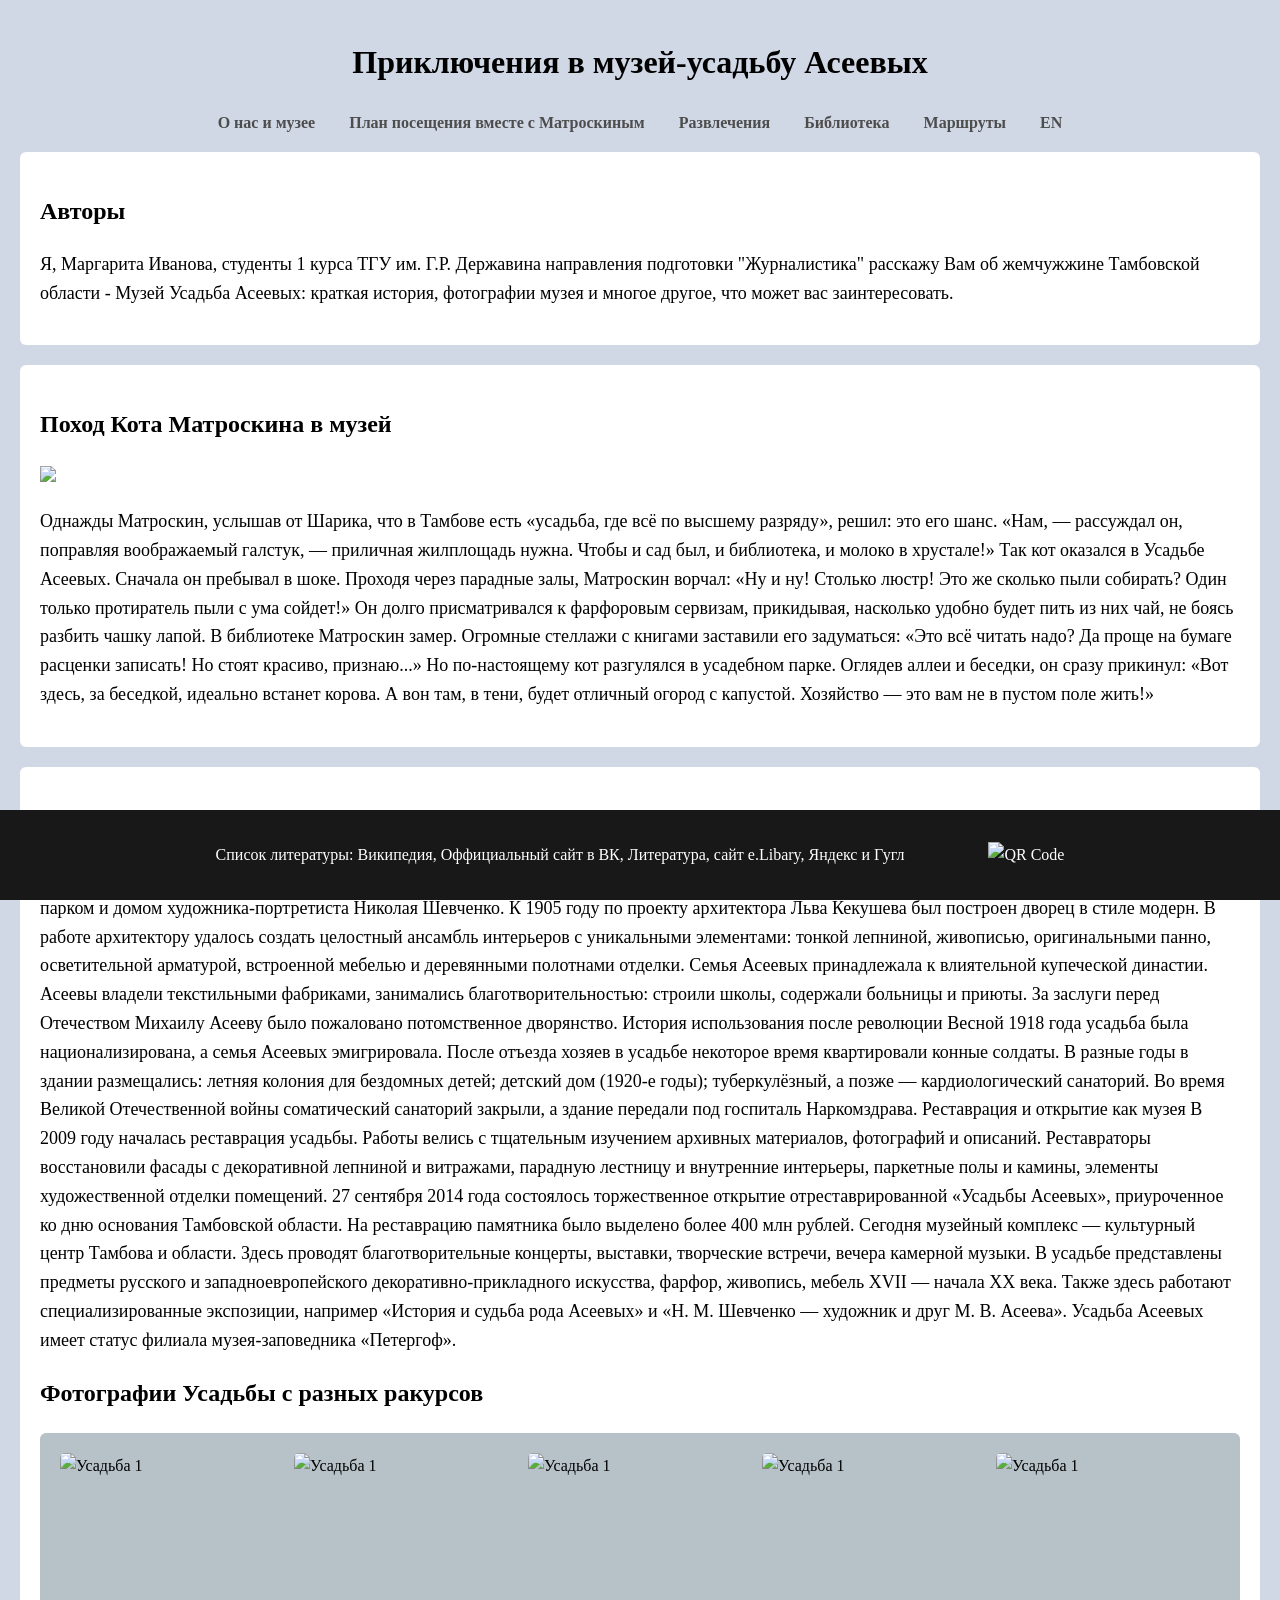
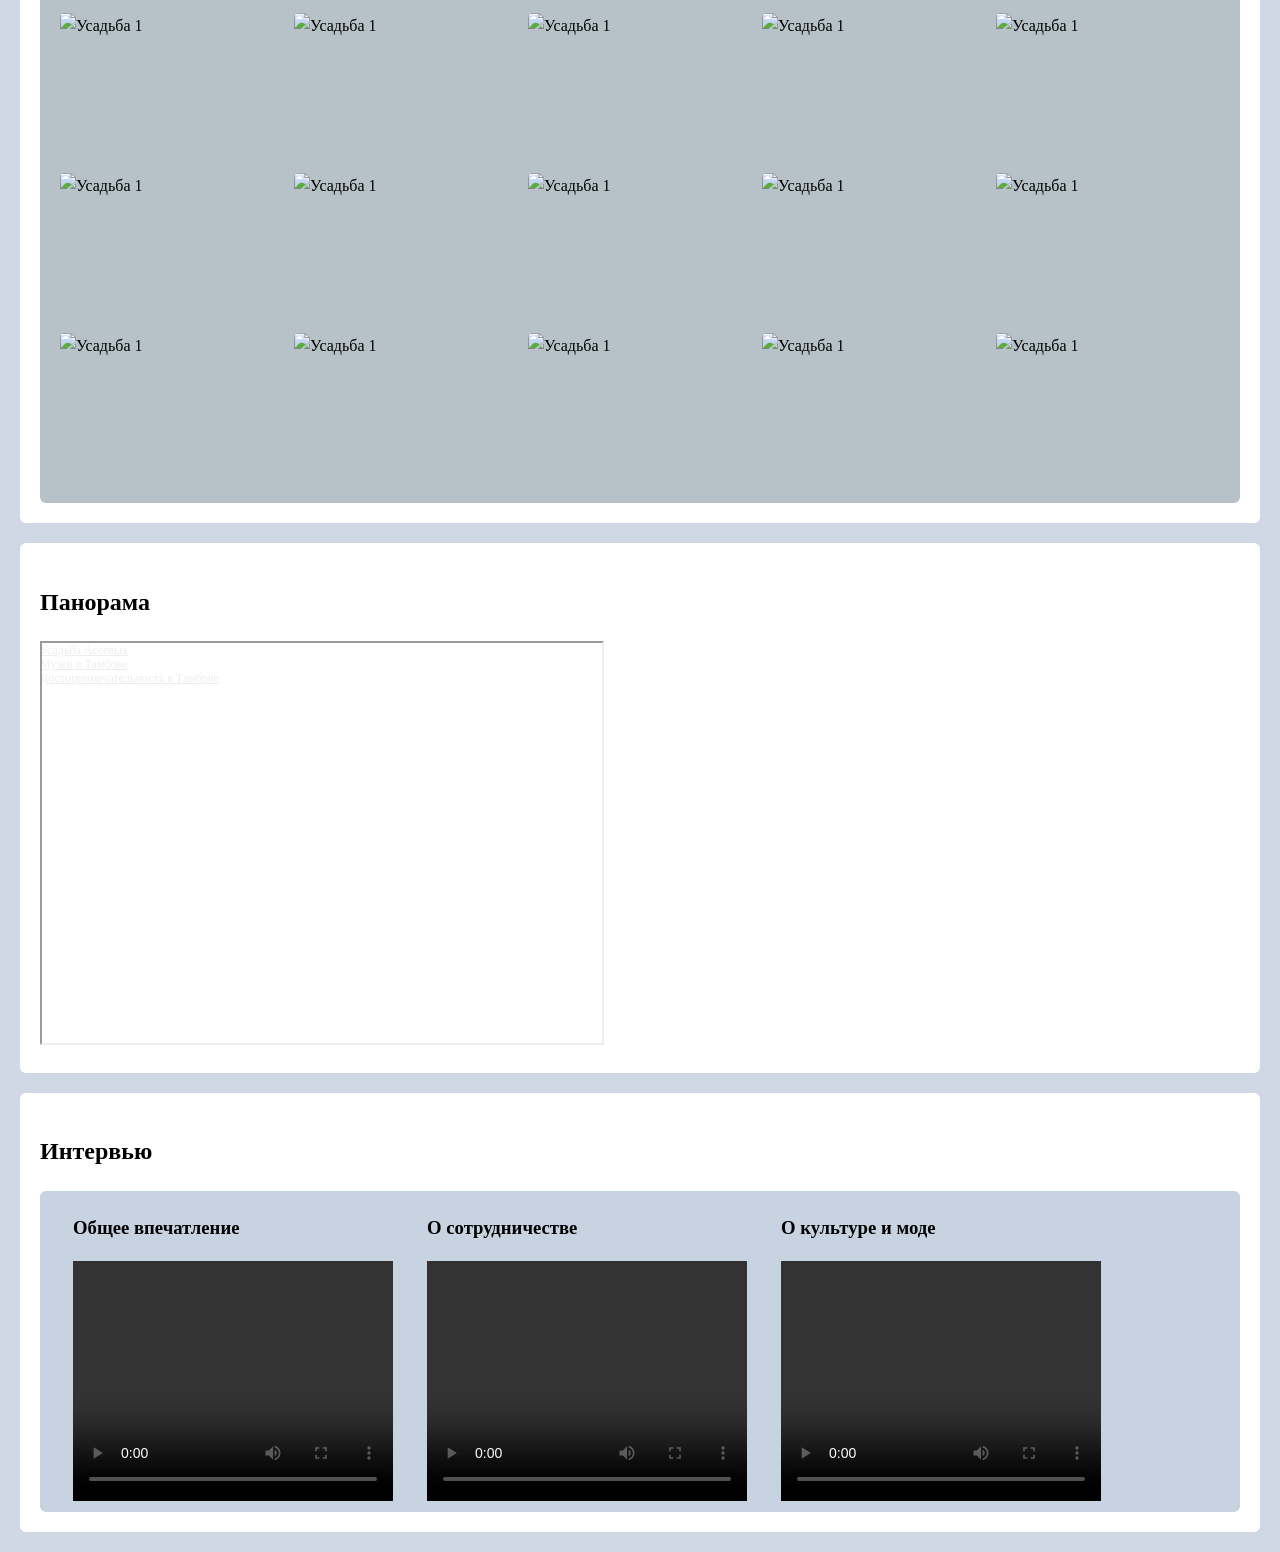
==== index.html @ 671f13b9 "Rename docs.html to index.html" ====
<!DOCTYPE html>
<html lang="ru">

<head>
    <meta charset="UTF-8">
    <title>Усадьба Асеевых | О нас</title>
    <link rel="stylesheet" href="style.css">
    
</head>

<body>
    <header>
        <h1>Приключения в музей-усадьбу Асеевых</h1>
        <nav>
            <a href="index.html">О нас и музее</a>
            <a href="guide.html">План посещения вместе с Матроскиным</a>
            <a href="games.html">Развлечения</a>
            <a href="library.html">Библиотека</a>
            <a href="maps.html">Маршруты</a>
            <a href="eng_about.html">EN</a>
        </nav>
    </header>

    <main>
        <section id="about">
            <h2>Авторы</h2>
            <p style="font-size: 18px;">Я, Маргарита Иванова, студенты 1 курса ТГУ им. Г.Р. Державина направления
                подготовки "Журналистика" расскажу Вам об жемчужжине
                Тамбовской области - Музей Усадьба Асеевых: краткая история, фотографии музея и многое другое, что может
                вас заинтересовать.</p>
        </section>
        <section id="about">

            <h2>Поход Кота Матроскина в музей</h2>
            <img src="https://avatars.mds.yandex.net/i?id=fe207c0fce434d98efc02f92a7c4670296302b6b-4825378-images-thumbs&n=13"
          ;alt="Усадьба 1" height="400" ;>
            <p style="font-size: 18px;">
                Однажды Матроскин, услышав от Шарика, что в Тамбове есть «усадьба, где всё по высшему разряду», решил:
                это его шанс. «Нам, — рассуждал он, поправляя воображаемый галстук, — приличная жилплощадь нужна. Чтобы
                и сад был, и библиотека, и молоко в хрустале!»

                Так кот оказался в Усадьбе Асеевых. Сначала он пребывал в шоке. Проходя через парадные залы, Матроскин
                ворчал: «Ну и ну! Столько люстр! Это же сколько пыли собирать? Один только протиратель пыли с ума
                сойдет!» Он долго присматривался к фарфоровым сервизам, прикидывая, насколько удобно будет пить из них
                чай, не боясь разбить чашку лапой.

                В библиотеке Матроскин замер. Огромные стеллажи с книгами заставили его задуматься: «Это всё читать
                надо? Да проще на бумаге расценки записать! Но стоят красиво, признаю...»

                Но по-настоящему кот разгулялся в усадебном парке. Оглядев аллеи и беседки, он сразу прикинул: «Вот
                здесь, за беседкой, идеально встанет корова. А вон там, в тени, будет отличный огород с капустой.
                Хозяйство — это вам не в пустом поле жить!»
            </p>
        </section>
        <section id="about">
            <h2>История Усадьбы</h2>
            <p style="font-size: 18px;">Год создания: 1890-е гг. Авторы: Семья Асеевых.
                История создания
                В начале XX века Михаил Асеев приобрёл в Тамбове участок земли со старинным парком и домом
                художника-портретиста Николая Шевченко. К 1905 году по проекту архитектора Льва Кекушева был построен
                дворец в стиле модерн. В работе архитектору удалось создать целостный ансамбль интерьеров с уникальными
                элементами: тонкой лепниной, живописью, оригинальными панно, осветительной арматурой, встроенной мебелью
                и деревянными полотнами отделки.
                Семья Асеевых принадлежала к влиятельной купеческой династии. Асеевы владели текстильными фабриками,
                занимались благотворительностью: строили школы, содержали больницы и приюты. За заслуги перед Отечеством
                Михаилу Асееву было пожаловано потомственное дворянство.
                История использования после революции
                Весной 1918 года усадьба была национализирована, а семья Асеевых эмигрировала. После отъезда хозяев в
                усадьбе некоторое время квартировали конные солдаты.
                В разные годы в здании размещались:
                летняя колония для бездомных детей;
                детский дом (1920-е годы);
                туберкулёзный, а позже — кардиологический санаторий.


                Во время Великой Отечественной войны соматический санаторий закрыли, а здание передали под госпиталь
                Наркомздрава.

                Реставрация и открытие как музея
                В 2009 году началась реставрация усадьбы. Работы велись с тщательным изучением архивных материалов,
                фотографий и описаний. Реставраторы восстановили фасады с декоративной лепниной и витражами, парадную
                лестницу и внутренние интерьеры, паркетные полы и камины, элементы художественной отделки помещений.
                27 сентября 2014 года состоялось торжественное открытие отреставрированной «Усадьбы Асеевых»,
                приуроченное ко дню основания Тамбовской области. На реставрацию памятника было выделено более 400 млн
                рублей.

                Сегодня музейный комплекс — культурный центр Тамбова и области. Здесь проводят благотворительные
                концерты, выставки, творческие встречи, вечера камерной музыки. В усадьбе представлены предметы русского
                и западноевропейского декоративно-прикладного искусства, фарфор, живопись, мебель XVII — начала XX века.
                Также здесь работают специализированные экспозиции, например «История и судьба рода Асеевых» и «Н. М.
                Шевченко — художник и друг М. В. Асеева».
                Усадьба Асеевых имеет статус филиала музея-заповедника «Петергоф».
            </p>
            <h2>Фотографии Усадьбы с разных ракурсов</h2>
            <div class="gallery">


                <img src="D:\2 курс\331683_88278838.jpeg" alt="Усадьба 1" height="150" ;>
                <img src="D:\2 курс\341736.jpg" alt="Усадьба 1" height="150" ;>
                <img src="D:\2 курс\739550.jpg" alt="Усадьба 1" height="150" ;>
                <img src="D:\2 курс\1460811_original.jpg" alt="Усадьба 1" height="150" ;>
                <img src="D:\2 курс\1691468_original.jpg" alt="Усадьба 1" height="150" ;>
                <img src="D:\2 курс\XXL_height.jfif" alt="Усадьба 1" height="150" ;>
                <img src="D:\2 курс\i (1).jfif" alt="Усадьба 1" height="150" ;>
                <img src="D:\2 курс\i (2).jfif" alt="Усадьба 1" height="150" ;>
                <img src="D:\2 курс\i (3).jfif" alt="Усадьба 1" height="150" ;>
                <img src="D:\2 курс\i (4).jfif" alt="Усадьба 1" height="150" ;>
                <img src="D:\2 курс\i (5).jfif" alt="Усадьба 1" height="150" ;>
                <img src="D:\2 курс\i.jfif" alt="Усадьба 1" height="150" ;>
                <img src="D:\2 курс\i.webp" alt="Усадьба 1" height="150" ;>
                <img src="D:\2 курс\KVR_001687_00019 панорама_1.jpg" alt="Усадьба 1" height="150" ;>
                <img src="D:\2 курс\maxresdefault (1).jpg" alt="Усадьба 1" height="150" ;>
                <img src="D:\2 курс\maxresdefault (2).jpg" alt="Усадьба 1" height="150" ;>
                <img src="D:\2 курс\maxresdefault.jpg" alt="Усадьба 1" height="150" ;>
                <img src="D:\2 курс\XXL_height.jfif" alt="Усадьба 1">
                <img src="D:\2 курс\Tambov_AseyevMansion_012_2336.jpg" alt="Усадьба 1" height="150" ;>
                <img src="D:\2 курс\UwQqGoJfDgHapdYeWV84iA.jpg" alt="Усадьба 1" height="150" ;>

                </table>

            </div>
        </section>

        <section id="panorama">
            <h2>Панорама</h2>
            <div style="position:relative;overflow:hidden;">
                <a href="https://yandex.ru/maps/org/usadba_aseyevykh/40009315664/?utm_medium=mapframe&utm_source=maps"
                    style="color:#eee;font-size:12px;position:absolute;top:0px;">Усадьба Асеевых</a><a
                    href="https://yandex.ru/maps/13/tambov/category/museum/184105894/?utm_medium=mapframe&utm_source=maps"
                    style="color:#eee;font-size:12px;position:absolute;top:14px;">Музей в Тамбове</a><a
                    href="https://yandex.ru/maps/13/tambov/category/landmark_attraction/89683368508/?utm_medium=mapframe&utm_source=maps"
                    style="color:#eee;font-size:12px;position:absolute;top:28px;">Достопримечательность в
                    Тамбове</a><iframe
                    src="https://yandex.ru/map-widget/v1/org/usadba_aseyevykh/40009315664/panorama/?ll=41.477930%2C52.707090&panorama%5Bdirection%5D=168.644496%2C9.679632&panorama%5Bfull%5D=true&panorama%5Bpoint%5D=41.478000%2C52.707372&panorama%5Bspan%5D=119.800123%2C60.000000&z=16"
                    width="560" height="400" frameborder="1" allowfullscreen="true" style="position:relative;"></iframe>
            </div>

        </section>
        <div id="player1" class="player"></div>
        </script>
        </section>

        <section id="interview">

            <h2>Интервью</h2>
            <div class="video-item">
                <table>
                    <tr>
                        <td>
                            <h3>Общее впечатление</h3>
                            <video width="320" height="240" controls>
                                <source src="D:\2 курс\16106514156279.mp4" type="video/mp4">
                            </video>
                        </td>
                        <td>
                            <h3>О сотрудничестве</h3>
                            <video width="320" height="240" controls>
                                <source src="D:\2 курс\16106514483959.mp4" type="video/mp4">
                            </video>
                        </td>
                        <td>
                            <h3>О культуре и моде</h3>
                            <video width="320" height="240" controls>
                                <source src="D:\2 курс\16106516515575.mp4" type="video/mp4">
                            </video>
                        </td>
                    </tr>
                </table>
            </div>
        </section>

    </main>

    <footer>
        <table>
            <tr>
                <td>
                    <p id="text">Список литературы:
                        Википедия, Оффициальный сайт в ВК, Литература, сайт e.Libary, Яндекс и Гугл </p>
                </td>
                <td>
                    <div class="qr-code">
                        <img src="D:\2 курс\qrcod_fxb6.png" alt="QR Code" width="70" height="70">
                </td>
            </tr>
        </table>
        </div>
    </footer>
</body>

</html>
---- style.css ----
body {
    background-size: cover;
    background-color: #303430;
    font-family: 'Georgia', serif;
    line-height: 1.6;
    margin: 0;
    background-color: #d0d7e5;
    min-height: 90vh;
    display: flex;
    flex-direction: column;
}

header {
    background-image: url(https://irecommend.ru/sites/default/files/imagecache/copyright1/user-images/1413683/Tn0zih8MoDv1ssXudTs4g.jpg);
    color: rgb(0, 0, 0);
    padding: 1rem;
    text-align: center;
    position: fixed;
    position: sticky;
    top: -40px;
    z-index: 10;
}

nav a {
    color: #4d4d4d;
    margin: 0 15px;
    text-decoration: none;
    font-weight: bold;
}

.gallery {
    display: grid;
    grid-template-columns: repeat(auto-fill, minmax(200px, 1fr));
    gap: 10px;
    padding: 20px;
    background-color: #b7c2c8;
    border-radius: 6px;
}

.gallery img {
    width: 100%;
    border-radius: 5px;
}

section {
    padding: 20px;
    max-width: 1200px;
    margin: auto;
    margin-bottom: 20px;
    background-color: #ffffff;
    border-radius: 6px;
}

footer {
    background: #181818;
    color: white;
    text-align: center;
    padding: 30px;
    display: flex;
    flex-direction: column;
    position: fixed;
    bottom: 0;
    left: 0;
    right: 0;
    height: 30px;
    margin-top: auto;
    justify-content: center;
    align-items: center;

}

.video-item {
    background-color: #c7d3e0;
    border-radius: 6px;
}

video {
    margin-left: 30px;
}

h3 {
    margin-left: 30px;
}

#game-board {
    width: 300px;
    height: 300px;
    border: 2px solid #399adb;
    position: relative;
    background-color: #cbd1d3;
    overflow: hidden;
}

.piece {
    width: 150px;
    height: 150px;
    position: absolute;
    cursor: grab;
    border: 1px solid rgba(65, 65, 65, 0.5);


    background-image: url('https://cont.ws/uploads/pic/2025/5/photo_2025-05-08_21-50-40.jpg');

    background-size: 300px 300px;

    user-select: none;
}

.piece:active {
    cursor: grabbing;
}

.qr-code {
    margin-left: 80px;
}

.text {
    text-align: center;
}
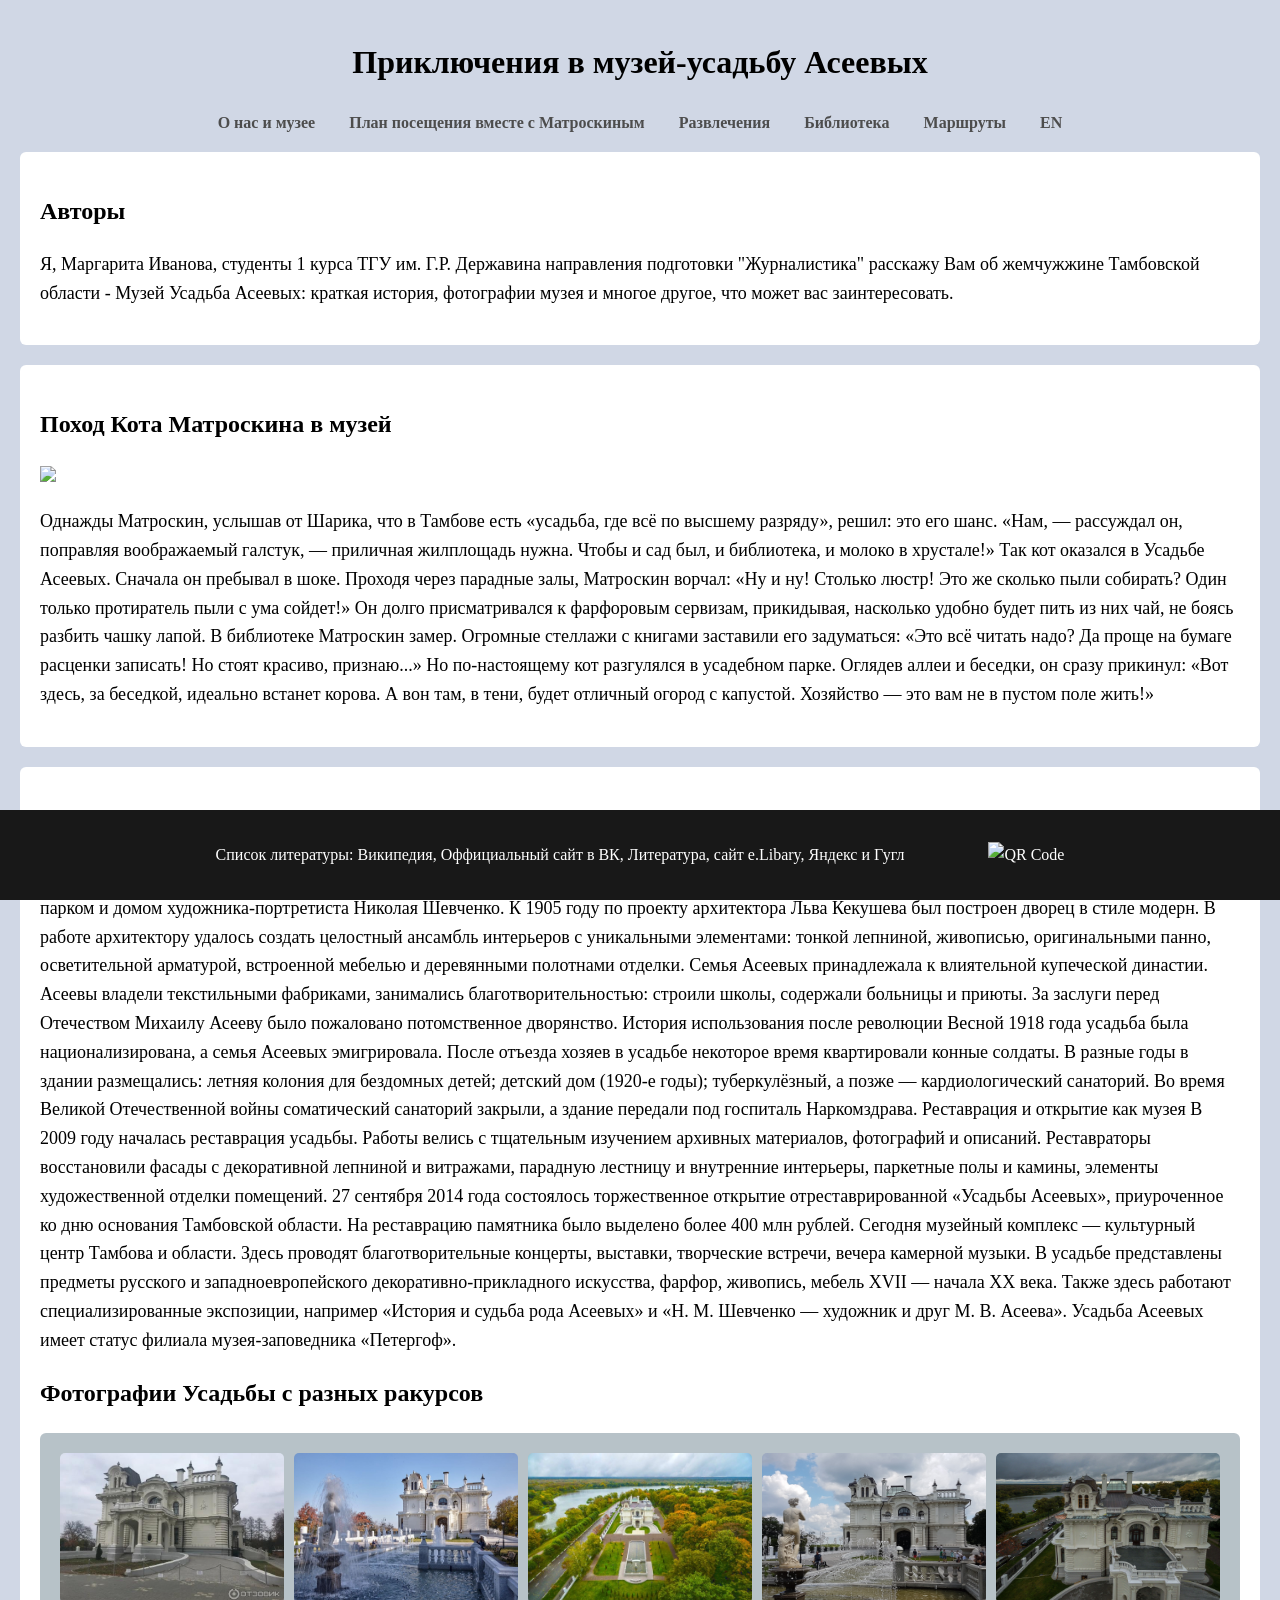
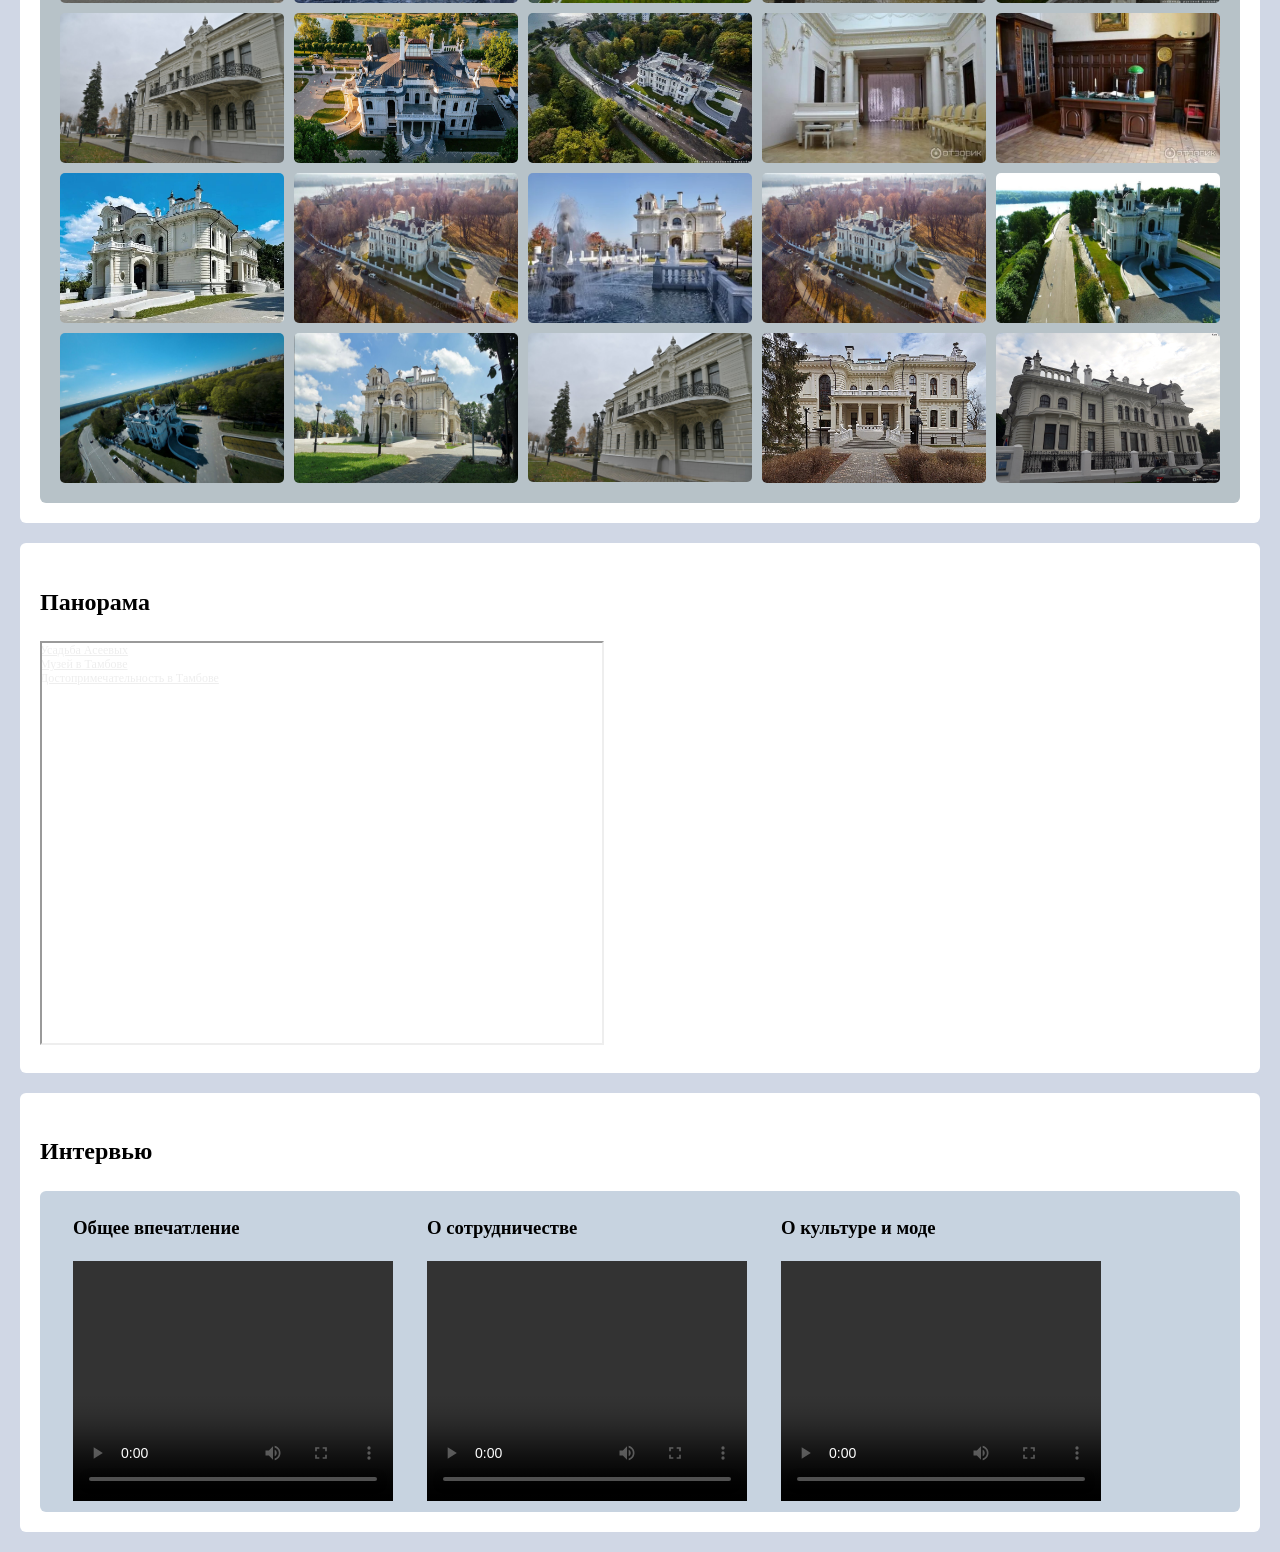
==== commit 86e87c91: "Update index.html" ====
--- a/index.html
+++ b/index.html
@@ -95,26 +95,26 @@
             <div class="gallery">
 
 
-                <img src="D:\2 курс\331683_88278838.jpeg" alt="Усадьба 1" height="150" ;>
-                <img src="D:\2 курс\341736.jpg" alt="Усадьба 1" height="150" ;>
-                <img src="D:\2 курс\739550.jpg" alt="Усадьба 1" height="150" ;>
-                <img src="D:\2 курс\1460811_original.jpg" alt="Усадьба 1" height="150" ;>
-                <img src="D:\2 курс\1691468_original.jpg" alt="Усадьба 1" height="150" ;>
-                <img src="D:\2 курс\XXL_height.jfif" alt="Усадьба 1" height="150" ;>
-                <img src="D:\2 курс\i (1).jfif" alt="Усадьба 1" height="150" ;>
-                <img src="D:\2 курс\i (2).jfif" alt="Усадьба 1" height="150" ;>
-                <img src="D:\2 курс\i (3).jfif" alt="Усадьба 1" height="150" ;>
-                <img src="D:\2 курс\i (4).jfif" alt="Усадьба 1" height="150" ;>
-                <img src="D:\2 курс\i (5).jfif" alt="Усадьба 1" height="150" ;>
-                <img src="D:\2 курс\i.jfif" alt="Усадьба 1" height="150" ;>
-                <img src="D:\2 курс\i.webp" alt="Усадьба 1" height="150" ;>
-                <img src="D:\2 курс\KVR_001687_00019 панорама_1.jpg" alt="Усадьба 1" height="150" ;>
-                <img src="D:\2 курс\maxresdefault (1).jpg" alt="Усадьба 1" height="150" ;>
-                <img src="D:\2 курс\maxresdefault (2).jpg" alt="Усадьба 1" height="150" ;>
-                <img src="D:\2 курс\maxresdefault.jpg" alt="Усадьба 1" height="150" ;>
-                <img src="D:\2 курс\XXL_height.jfif" alt="Усадьба 1">
-                <img src="D:\2 курс\Tambov_AseyevMansion_012_2336.jpg" alt="Усадьба 1" height="150" ;>
-                <img src="D:\2 курс\UwQqGoJfDgHapdYeWV84iA.jpg" alt="Усадьба 1" height="150" ;>
+                <img src="331683_88278838.jpeg" alt="Усадьба 1" height="150" ;>
+                <img src="341736.jpg" alt="Усадьба 1" height="150" ;>
+                <img src="739550.jpg" alt="Усадьба 1" height="150" ;>
+                <img src="1460811_original.jpg" alt="Усадьба 1" height="150" ;>
+                <img src="1691468_original.jpg" alt="Усадьба 1" height="150" ;>
+                <img src="XXL_height.jfif" alt="Усадьба 1" height="150" ;>
+                <img src="i (1).jfif" alt="Усадьба 1" height="150" ;>
+                <img src="i (2).jfif" alt="Усадьба 1" height="150" ;>
+                <img src="i (3).jfif" alt="Усадьба 1" height="150" ;>
+                <img src="i (4).jfif" alt="Усадьба 1" height="150" ;>
+                <img src="i (5).jfif" alt="Усадьба 1" height="150" ;>
+                <img src="i.jfif" alt="Усадьба 1" height="150" ;>
+                <img src="i.webp" alt="Усадьба 1" height="150" ;>
+                <img src="KVR_001687_00019 панорама_1.jpg" alt="Усадьба 1" height="150" ;>
+                <img src="maxresdefault (1).jpg" alt="Усадьба 1" height="150" ;>
+                <img src="maxresdefault (2).jpg" alt="Усадьба 1" height="150" ;>
+                <img src="maxresdefault.jpg" alt="Усадьба 1" height="150" ;>
+                <img src="XXL_height.jfif" alt="Усадьба 1">
+                <img src="Tambov_AseyevMansion_012_2336.jpg" alt="Усадьба 1" height="150" ;>
+                <img src="UwQqGoJfDgHapdYeWV84iA.jpg" alt="Усадьба 1" height="150" ;>
 
                 </table>
 
@@ -149,19 +149,19 @@
                         <td>
                             <h3>Общее впечатление</h3>
                             <video width="320" height="240" controls>
-                                <source src="D:\2 курс\16106514156279.mp4" type="video/mp4">
+                                <source src="16106514156279.mp4" type="video/mp4">
                             </video>
                         </td>
                         <td>
                             <h3>О сотрудничестве</h3>
                             <video width="320" height="240" controls>
-                                <source src="D:\2 курс\16106514483959.mp4" type="video/mp4">
+                                <source src="16106514483959.mp4" type="video/mp4">
                             </video>
                         </td>
                         <td>
                             <h3>О культуре и моде</h3>
                             <video width="320" height="240" controls>
-                                <source src="D:\2 курс\16106516515575.mp4" type="video/mp4">
+                                <source src="16106516515575.mp4" type="video/mp4">
                             </video>
                         </td>
                     </tr>
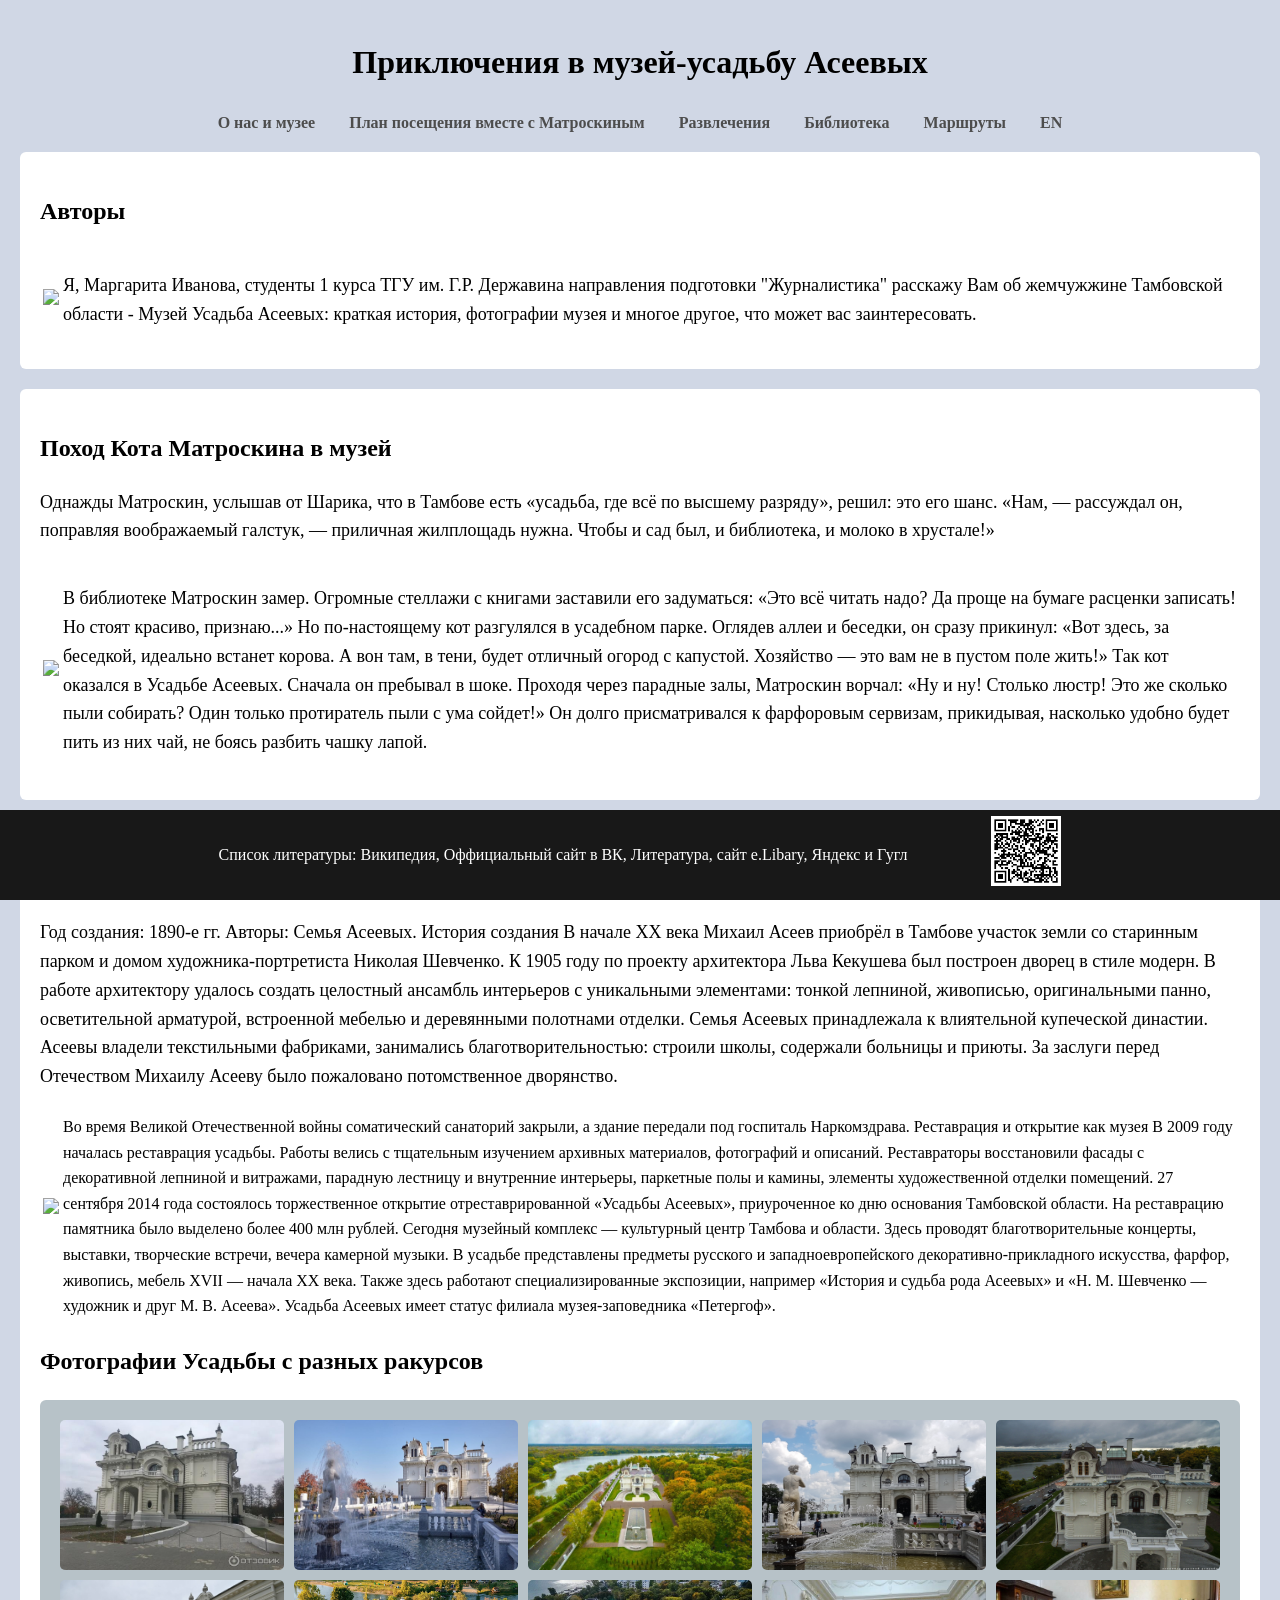
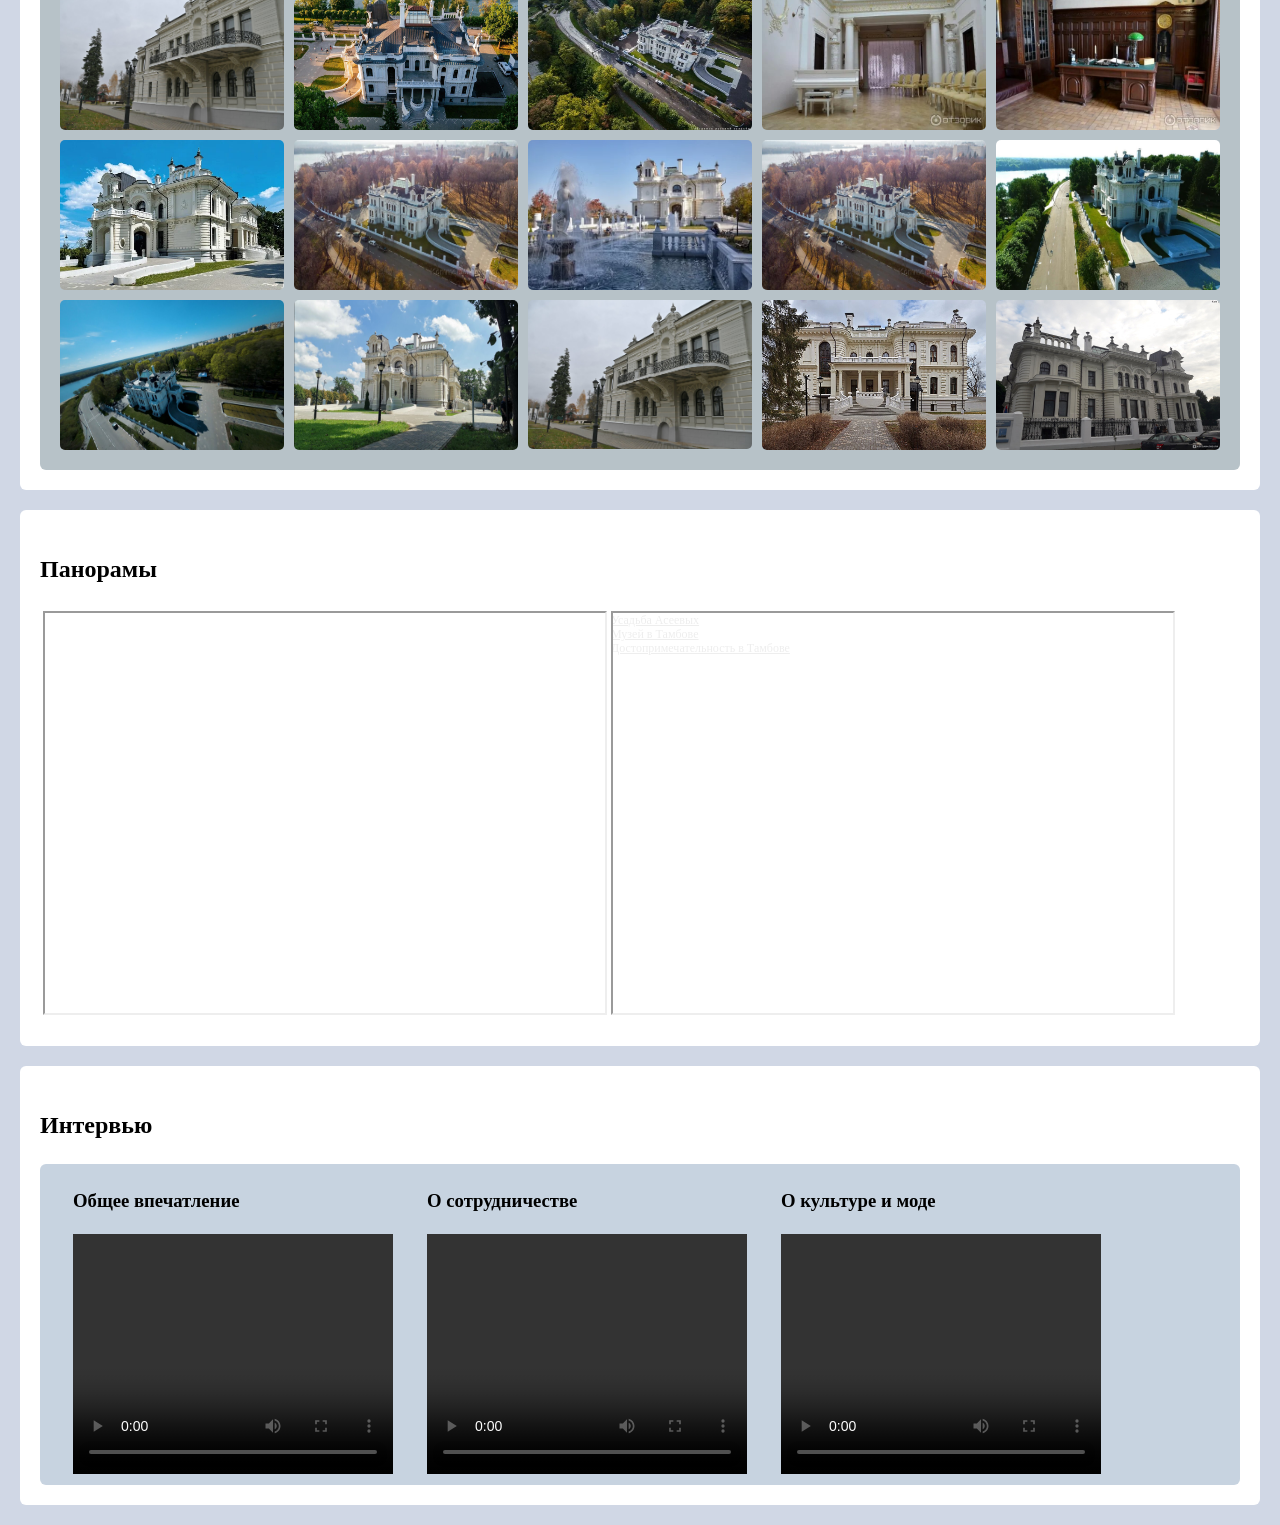
==== commit e379224e: "Update index.html" ====
--- a/index.html
+++ b/index.html
@@ -21,76 +21,137 @@
         </nav>
     </header>
 
-    <main>
+       <main>
         <section id="about">
             <h2>Авторы</h2>
-            <p style="font-size: 18px;">Я, Маргарита Иванова, студенты 1 курса ТГУ им. Г.Р. Державина направления
-                подготовки "Журналистика" расскажу Вам об жемчужжине
-                Тамбовской области - Музей Усадьба Асеевых: краткая история, фотографии музея и многое другое, что может
-                вас заинтересовать.</p>
+            <table>
+                <tr>
+                    <td>
+                        <img src="https://sun9-55.userapi.com/s/v1/ig2/2bwfBRq5N4k44t58ZrK-fmF5ZAuEuPCUL9zUT7WFxoAGlC4ESP2PjDyNBblGTV_-u0Q_pI8AjfYypPFihfH9hWgQ.jpg?quality=95&as=32x43,48x64,72x96,108x144,160x213,240x320,360x480,480x640,540x720,640x853,720x960,960x1280&from=bu&cs=960x0"
+                            ;alt="Усадьба 1" height="200" ;>
+
+                    </td>
+                    <td>
+                        <p style="font-size: 18px;">Я, Маргарита Иванова, студенты 1 курса ТГУ им. Г.Р. Державина
+                            направления
+                            подготовки "Журналистика" расскажу Вам об жемчужжине
+                            Тамбовской области - Музей Усадьба Асеевых: краткая история, фотографии музея и многое
+                            другое,
+                            что
+                            может
+                            вас заинтересовать.
+                        </p>
+                    </td>
+
+                </tr>
+
+            </table>
         </section>
         <section id="about">
 
             <h2>Поход Кота Матроскина в музей</h2>
-            <img src="https://avatars.mds.yandex.net/i?id=fe207c0fce434d98efc02f92a7c4670296302b6b-4825378-images-thumbs&n=13"
-          ;alt="Усадьба 1" height="400" ;>
-            <p style="font-size: 18px;">
-                Однажды Матроскин, услышав от Шарика, что в Тамбове есть «усадьба, где всё по высшему разряду», решил:
-                это его шанс. «Нам, — рассуждал он, поправляя воображаемый галстук, — приличная жилплощадь нужна. Чтобы
-                и сад был, и библиотека, и молоко в хрустале!»
-
-                Так кот оказался в Усадьбе Асеевых. Сначала он пребывал в шоке. Проходя через парадные залы, Матроскин
-                ворчал: «Ну и ну! Столько люстр! Это же сколько пыли собирать? Один только протиратель пыли с ума
-                сойдет!» Он долго присматривался к фарфоровым сервизам, прикидывая, насколько удобно будет пить из них
-                чай, не боясь разбить чашку лапой.
-
-                В библиотеке Матроскин замер. Огромные стеллажи с книгами заставили его задуматься: «Это всё читать
-                надо? Да проще на бумаге расценки записать! Но стоят красиво, признаю...»
-
-                Но по-настоящему кот разгулялся в усадебном парке. Оглядев аллеи и беседки, он сразу прикинул: «Вот
-                здесь, за беседкой, идеально встанет корова. А вон там, в тени, будет отличный огород с капустой.
-                Хозяйство — это вам не в пустом поле жить!»
-            </p>
+            <table>
+                <tr>
+                    <td>
+                        <img src="https://avatars.mds.yandex.net/i?id=fe207c0fce434d98efc02f92a7c4670296302b6b-4825378-images-thumbs&n=13"
+                            ;alt="Усадьба 1" height="300" ;>
+                    </td>
+                    <td>
+                        <p style="font-size: 18px;">
+                            В библиотеке Матроскин замер. Огромные стеллажи с книгами заставили его задуматься: «Это всё
+                            читать
+                            надо? Да проще на бумаге расценки записать! Но стоят красиво, признаю...»
+
+                            Но по-настоящему кот разгулялся в усадебном парке. Оглядев аллеи и беседки, он сразу
+                            прикинул: «Вот
+                            здесь, за беседкой, идеально встанет корова. А вон там, в тени, будет отличный огород с
+                            капустой.
+                            Хозяйство — это вам не в пустом поле жить!»
+                            Так кот оказался в Усадьбе Асеевых. Сначала он пребывал в шоке. Проходя через парадные залы,
+                            Матроскин
+                            ворчал: «Ну и ну! Столько люстр! Это же сколько пыли собирать? Один только протиратель пыли
+                            с ума
+                            сойдет!» Он долго присматривался к фарфоровым сервизам, прикидывая, насколько удобно будет
+                            пить из
+                            них
+                            чай, не боясь разбить чашку лапой.</p>
+                    </td>
+                </tr>
+                <tr>
+                    <p style="font-size: 18px;">
+                        Однажды Матроскин, услышав от Шарика, что в Тамбове есть «усадьба, где всё по высшему
+                        разряду»,
+                        решил:
+                        это его шанс. «Нам, — рассуждал он, поправляя воображаемый галстук, — приличная жилплощадь
+                        нужна. Чтобы
+                        и сад был, и библиотека, и молоко в хрустале!»
+                    </p>
+
+
+                </tr>
+            </table>
+
         </section>
         <section id="about">
             <h2>История Усадьбы</h2>
-            <p style="font-size: 18px;">Год создания: 1890-е гг. Авторы: Семья Асеевых.
-                История создания
-                В начале XX века Михаил Асеев приобрёл в Тамбове участок земли со старинным парком и домом
-                художника-портретиста Николая Шевченко. К 1905 году по проекту архитектора Льва Кекушева был построен
-                дворец в стиле модерн. В работе архитектору удалось создать целостный ансамбль интерьеров с уникальными
-                элементами: тонкой лепниной, живописью, оригинальными панно, осветительной арматурой, встроенной мебелью
-                и деревянными полотнами отделки.
-                Семья Асеевых принадлежала к влиятельной купеческой династии. Асеевы владели текстильными фабриками,
-                занимались благотворительностью: строили школы, содержали больницы и приюты. За заслуги перед Отечеством
-                Михаилу Асееву было пожаловано потомственное дворянство.
-                История использования после революции
-                Весной 1918 года усадьба была национализирована, а семья Асеевых эмигрировала. После отъезда хозяев в
-                усадьбе некоторое время квартировали конные солдаты.
-                В разные годы в здании размещались:
-                летняя колония для бездомных детей;
-                детский дом (1920-е годы);
-                туберкулёзный, а позже — кардиологический санаторий.
-
-
-                Во время Великой Отечественной войны соматический санаторий закрыли, а здание передали под госпиталь
-                Наркомздрава.
-
-                Реставрация и открытие как музея
-                В 2009 году началась реставрация усадьбы. Работы велись с тщательным изучением архивных материалов,
-                фотографий и описаний. Реставраторы восстановили фасады с декоративной лепниной и витражами, парадную
-                лестницу и внутренние интерьеры, паркетные полы и камины, элементы художественной отделки помещений.
-                27 сентября 2014 года состоялось торжественное открытие отреставрированной «Усадьбы Асеевых»,
-                приуроченное ко дню основания Тамбовской области. На реставрацию памятника было выделено более 400 млн
-                рублей.
-
-                Сегодня музейный комплекс — культурный центр Тамбова и области. Здесь проводят благотворительные
-                концерты, выставки, творческие встречи, вечера камерной музыки. В усадьбе представлены предметы русского
-                и западноевропейского декоративно-прикладного искусства, фарфор, живопись, мебель XVII — начала XX века.
-                Также здесь работают специализированные экспозиции, например «История и судьба рода Асеевых» и «Н. М.
-                Шевченко — художник и друг М. В. Асеева».
-                Усадьба Асеевых имеет статус филиала музея-заповедника «Петергоф».
-            </p>
+            <table>
+                <tr>
+
+                    <p style="font-size: 18px;">Год создания: 1890-е гг. Авторы: Семья Асеевых.
+                        История создания
+                        В начале XX века Михаил Асеев приобрёл в Тамбове участок земли со старинным парком и домом
+                        художника-портретиста Николая Шевченко. К 1905 году по проекту архитектора Льва Кекушева был
+                        построен
+                        дворец в стиле модерн. В работе архитектору удалось создать целостный ансамбль интерьеров с
+                        уникальными
+                        элементами: тонкой лепниной, живописью, оригинальными панно, осветительной арматурой,
+                        встроенной мебелью
+                        и деревянными полотнами отделки.
+                        Семья Асеевых принадлежала к влиятельной купеческой династии. Асеевы владели текстильными
+                        фабриками,
+                        занимались благотворительностью: строили школы, содержали больницы и приюты. За заслуги
+                        перед Отечеством
+                        Михаилу Асееву было пожаловано потомственное дворянство.
+
+                </tr>
+                <tr>
+                    <td>
+                        <img src="https://ic.pics.livejournal.com/valentina_82/78315869/13602/13602_900.jpg"
+                            ;alt="Усадьба 1" height="400" ;>
+                        </p>
+                    </td>
+                    <td>
+
+
+
+                        Во время Великой Отечественной войны соматический санаторий закрыли, а здание передали под
+                        госпиталь
+                        Наркомздрава.
+
+                        Реставрация и открытие как музея
+                        В 2009 году началась реставрация усадьбы. Работы велись с тщательным изучением архивных
+                        материалов,
+                        фотографий и описаний. Реставраторы восстановили фасады с декоративной лепниной и витражами,
+                        парадную
+                        лестницу и внутренние интерьеры, паркетные полы и камины, элементы художественной отделки
+                        помещений.
+                        27 сентября 2014 года состоялось торжественное открытие отреставрированной «Усадьбы Асеевых»,
+                        приуроченное ко дню основания Тамбовской области. На реставрацию памятника было выделено более
+                        400 млн
+                        рублей.
+
+                        Сегодня музейный комплекс — культурный центр Тамбова и области. Здесь проводят благотворительные
+                        концерты, выставки, творческие встречи, вечера камерной музыки. В усадьбе представлены предметы
+                        русского
+                        и западноевропейского декоративно-прикладного искусства, фарфор, живопись, мебель XVII — начала
+                        XX века.
+                        Также здесь работают специализированные экспозиции, например «История и судьба рода Асеевых» и
+                        «Н. М.
+                        Шевченко — художник и друг М. В. Асеева».
+                        Усадьба Асеевых имеет статус филиала музея-заповедника «Петергоф».
+                    </td>
+                </tr>
+            </table>
             <h2>Фотографии Усадьбы с разных ракурсов</h2>
             <div class="gallery">
 
@@ -122,19 +183,32 @@
         </section>
 
         <section id="panorama">
-            <h2>Панорама</h2>
-            <div style="position:relative;overflow:hidden;">
-                <a href="https://yandex.ru/maps/org/usadba_aseyevykh/40009315664/?utm_medium=mapframe&utm_source=maps"
-                    style="color:#eee;font-size:12px;position:absolute;top:0px;">Усадьба Асеевых</a><a
-                    href="https://yandex.ru/maps/13/tambov/category/museum/184105894/?utm_medium=mapframe&utm_source=maps"
-                    style="color:#eee;font-size:12px;position:absolute;top:14px;">Музей в Тамбове</a><a
-                    href="https://yandex.ru/maps/13/tambov/category/landmark_attraction/89683368508/?utm_medium=mapframe&utm_source=maps"
-                    style="color:#eee;font-size:12px;position:absolute;top:28px;">Достопримечательность в
-                    Тамбове</a><iframe
-                    src="https://yandex.ru/map-widget/v1/org/usadba_aseyevykh/40009315664/panorama/?ll=41.477930%2C52.707090&panorama%5Bdirection%5D=168.644496%2C9.679632&panorama%5Bfull%5D=true&panorama%5Bpoint%5D=41.478000%2C52.707372&panorama%5Bspan%5D=119.800123%2C60.000000&z=16"
-                    width="560" height="400" frameborder="1" allowfullscreen="true" style="position:relative;"></iframe>
-            </div>
-
+            <h2>Панорамы</h2>
+            <table>
+                <tr>
+                    <td>
+                        <div style="position:relative;overflow:hidden;">
+
+                            <iframe src="https://teliportme.com/view/2591706" width="560" height="400" frameborder="1"
+                                allowfullscreen="true" style="position:relative;"></iframe>
+                        </div>
+                        </td>
+                        <td>
+                        <div style="position:relative;overflow:hidden;">
+                            <a href="https://yandex.ru/maps/org/usadba_aseyevykh/40009315664/?utm_medium=mapframe&utm_source=maps"
+                                style="color:#eee;font-size:12px;position:absolute;top:0px;">Усадьба Асеевых</a><a
+                                href="https://yandex.ru/maps/13/tambov/category/museum/184105894/?utm_medium=mapframe&utm_source=maps"
+                                style="color:#eee;font-size:12px;position:absolute;top:14px;">Музей в Тамбове</a><a
+                                href="https://yandex.ru/maps/13/tambov/category/landmark_attraction/89683368508/?utm_medium=mapframe&utm_source=maps"
+                                style="color:#eee;font-size:12px;position:absolute;top:28px;">Достопримечательность в
+                                Тамбове</a><iframe
+                                src="https://yandex.ru/map-widget/v1/org/usadba_aseyevykh/40009315664/panorama/?ll=41.477930%2C52.707090&panorama%5Bdirection%5D=168.644496%2C9.679632&panorama%5Bfull%5D=true&panorama%5Bpoint%5D=41.478000%2C52.707372&panorama%5Bspan%5D=119.800123%2C60.000000&z=16"
+                                width="560" height="400" frameborder="1" allowfullscreen="true"
+                                style="position:relative;"></iframe>
+                        </div>
+                    </td>
+                </tr>
+            </table>
         </section>
         <div id="player1" class="player"></div>
         </script>
@@ -149,19 +223,19 @@
                         <td>
                             <h3>Общее впечатление</h3>
                             <video width="320" height="240" controls>
-                                <source src="16106514156279.mp4" type="video/mp4">
+                                <source src="D:\2 курс\16106514156279.mp4" type="video/mp4">
                             </video>
                         </td>
                         <td>
                             <h3>О сотрудничестве</h3>
                             <video width="320" height="240" controls>
-                                <source src="16106514483959.mp4" type="video/mp4">
+                                <source src="D:\2 курс\16106514483959.mp4" type="video/mp4">
                             </video>
                         </td>
                         <td>
                             <h3>О культуре и моде</h3>
                             <video width="320" height="240" controls>
-                                <source src="16106516515575.mp4" type="video/mp4">
+                                <source src="D:\2 курс\16106516515575.mp4" type="video/mp4">
                             </video>
                         </td>
                     </tr>
@@ -180,7 +254,7 @@
                 </td>
                 <td>
                     <div class="qr-code">
-                        <img src="D:\2 курс\qrcod_fxb6.png" alt="QR Code" width="70" height="70">
+                        <img src="qrcod_fyNp2.png" alt="QR Code" width="70" height="70">
                 </td>
             </tr>
         </table>
